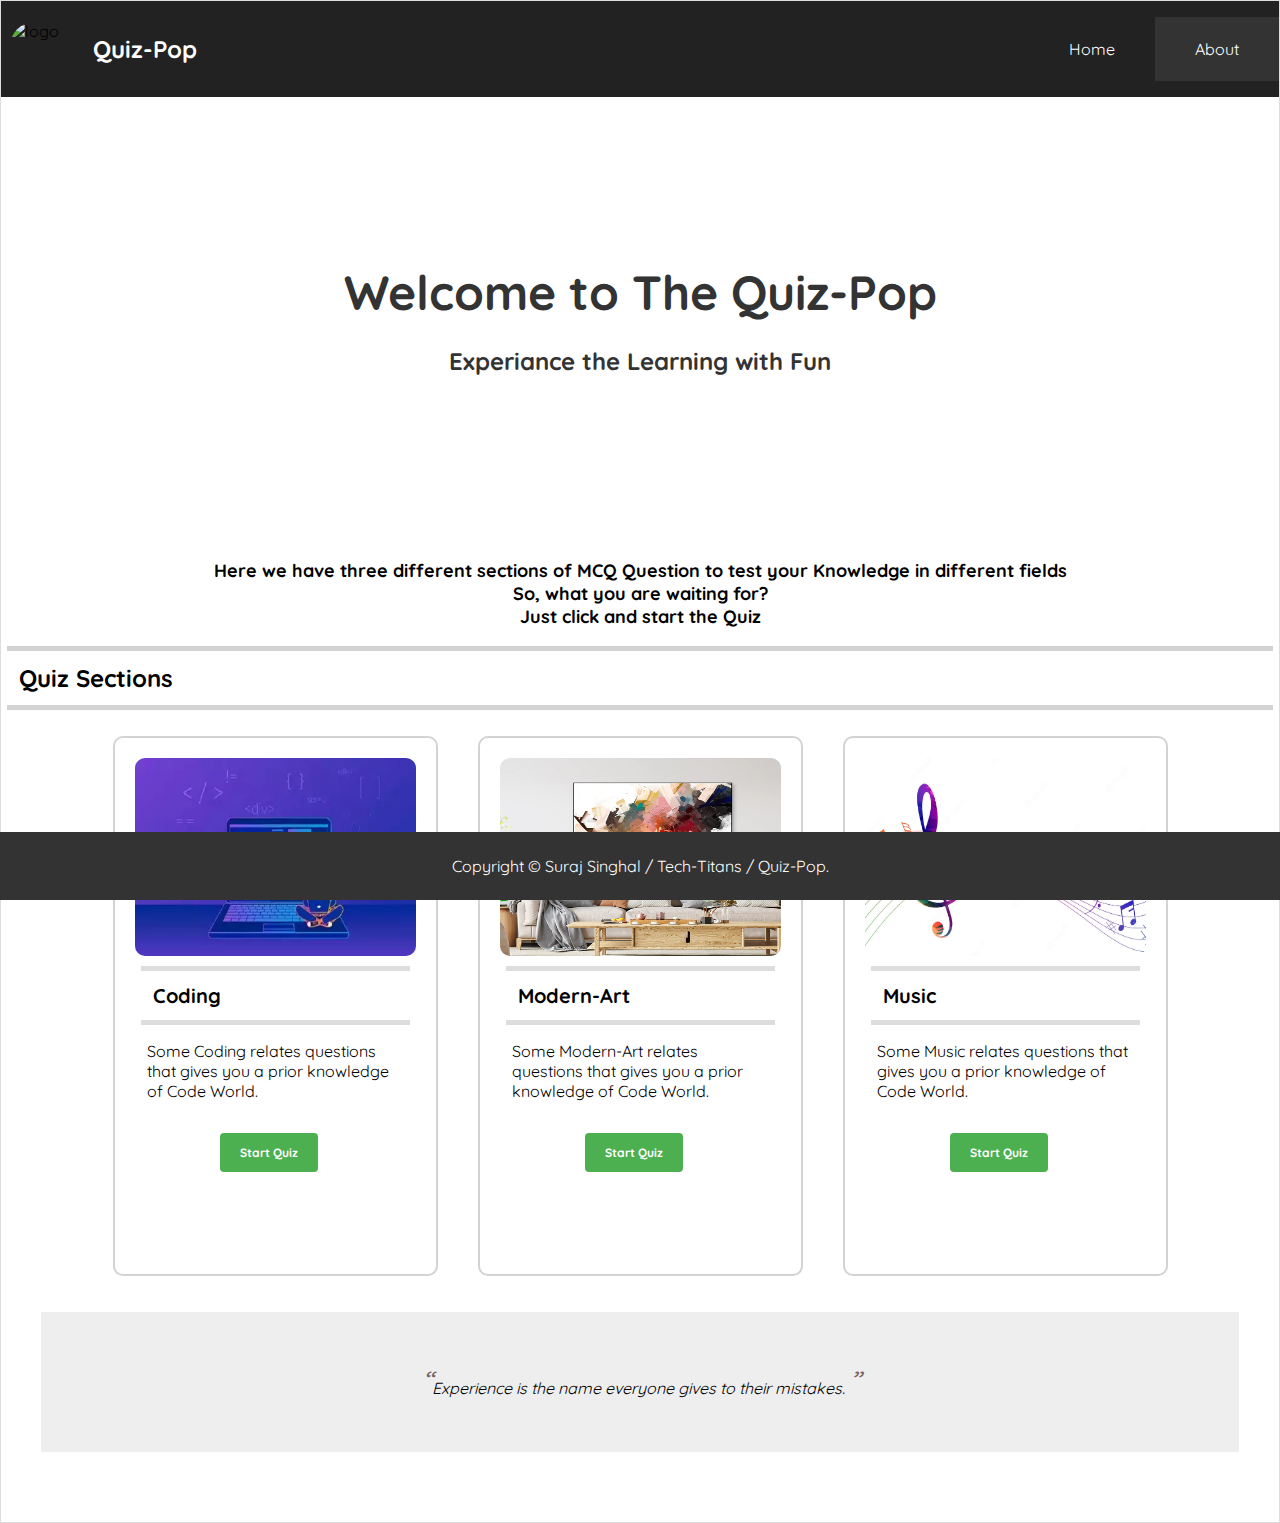
==== src/index.html @ 82d3ad7a "Add files via upload" ====
<!DOCTYPE html>
<html lang="en">

<head>
    <meta charset="UTF-8">
    <meta http-equiv="X-UA-Compatible" content="IE=edge">
    <meta name="viewport" content="width=device-width, initial-scale=1.0">
    <title>Tech-Titans/Quiz-Pop</title>


    <link href="https://fonts.googleapis.com/css2?family=Quicksand:wght@300;400;500;600;700&display=swap"
        rel="stylesheet">
<link rel="stylesheet" href="index.css">

   
</head>

<body>
    <div class="page-container">

        <div class="nav">

            <nav>

                <div class="logo">
                    <img src="/2D3436(1).png" alt="logo">
                    <div class="title">
                        Quiz-Pop
                    </div>
                </div>



                <ul>
                    <li class="active">
                        <a href="/index.html">Home</a>
                    </li>

                    <li>
                        <a href="about.html">About</a>
                    </li>

                </ul>
            </nav>
        </div>


        <div class="banner">
            <div class="heading">
                <b>Welcome to The Quiz-Pop</b>
                <br>
                <small>Experiance the Learning with Fun</small>
            </div>
        </div>

        <div class="maintext">
            <b>Here we have three different sections of MCQ Question to test your Knowledge in different fields <br>
            So, what you are waiting for?<br>
            Just click and start the Quiz</b>
        </div>

        



        <h3 class="titles">Quiz Sections</h3>


        <div class="projects">


            <div class="project">
                <img src="/Coding-for-students-Learn-with-these-7-apps.webp" alt="">
                <h4>Coding</h4>
                <p>Some Coding relates questions that gives you a prior knowledge of Code World.</p>



                <a href="/coding.html">Start Quiz</a>

            </div>


            <div class="project">
                <img src="/wmpaintff078_500x.webp" alt="">
                <h4>Modern-Art</h4>
                <p>Some Modern-Art relates questions that gives you a prior knowledge of Code World.</p>

                <a href="/morden-art.html">Start Quiz</a>

            </div>



            <div class="project">
                <img src="/musical-pentagram-sound-waves-notes-background_1017-33911.avif" alt="">
                <h4>Music</h4>
                <p>Some Music relates questions that gives you a prior knowledge of Code World.</p>

                <a href="/music.html">Start Quiz</a>

            </div>



        </div>




        <blockquote class="quote">Experience is the name everyone gives to their mistakes.
        </blockquote>


        <div class="footer">

            Copyright &copy; Suraj Singhal / Tech-Titans / Quiz-Pop.
        </div>


    </div>
</body>

</html>
---- src/index.css ----
html {
font-family: 'Quicksand', sans-serif;
min-height: 100vh;
max-width: 1500px;
background-color: white;
margin: 0 auto;
}

body {
margin: 0 auto;
background-color: white;
border: 1px solid #ddd;
}


.page-container {
margin: 0px;
margin-bottom: 70px;
}

nav {
background-color: #222222;
display: flex;
flex-direction: row;
justify-content: space-between;
}

nav .logo {
display: flex;
align-items: center;
}

nav .logo img {
width: 56px;
height: 56px;
padding: 8px;
border-radius: 50%;
}

nav .logo .title {
color: white;
font-size: 24px;
font-weight: bold;
padding-left: 20px;
}

nav ul {
display: flex;
flex-direction: row;
flex-wrap: wrap;
justify-content: flex-start;
list-style: none;
}

nav ul li {
color: white;
padding: 22px 40px;
background-color: #333333;
}

.active {
background-color: #222222;
}

nav ul li a {
color: white;
text-decoration: none;
}



.banner {
display: flex;
justify-content: center;
align-items: center;
width: 100%;
height: 450px;
background-size:cover;
background-image: url(/images\ \(10\).jpeg);
text-align: center;
}

@keyframes appear {
from {
  opacity: 0.0;
  top: -100px;
}

to {
   opacity: 1.0;
   top: 0.0;
}
}

.banner .heading {
flex: 1;
justify-self: center;
color:#333333;
font-size: 3em;
font-weight: bold;
position: relative;
animation: appear 1s ease-in-out 0s forwards;
}

.banner .heading small {
font-size: 24px;
color:#333333;
}


.maintext {
font-size: 18px;
padding: 12px;
text-align: center;
}


.subtext {
display: flex;
}


.subtext div {
padding: 20px;
margin: 10px;
border-radius: 10px;
color: white;
}

.subtext .red {
background-color: rgb(238, 64, 61);
}


.subtext .yellow {
background-color: rgb(207, 157, 50);
}


.subtext .green {
background-color: rgb(65, 153, 65);
}


.quote {
display: block;
background-color: #eeeeee;
padding: 50px;
text-align: center;
font-style: italic;
}


.quote::before {
display: inline-block;
content: open-quote;
color: #766060;
font-size: 32px;
}


.quote::after {
display: inline-block;
content: close-quote;
color: #766060;
font-size: 32px;
}

.titles {
font-size: 24px;
padding: 12px;
margin: 6px;
border-top: 5px solid #d3d3d3;
border-bottom: 5px solid #d3d3d3;

}


.projects {
display: flex;
flex-direction: row;
justify-content: center;
flex-wrap: wrap;
}



.project {
height: 60vh;
flex-basis: 325px;
box-sizing: border-box;
padding: 20px;
margin: 20px;
border: 2px solid #d3d3d3;
border-radius: 10px;

}


.project h4 {
font-size: 20px;
padding: 12px;
margin: 6px;
border-top: 5px solid #ddd;
border-bottom: 5px solid #ddd;

}



.project p {
padding: 0px 12px;
margin-bottom: 40px;
}



.project img {
width: 100%;
height: 40%;
border-radius: 10px;
transition: all 0.5s ease-in-out;
}



.project img:hover {
transform: scale(0.95);
opacity: 0.5;
}



.project a {
justify-content: center;
margin-left: 85px;
/* margin-top: /; */
background-color: #4caf50;
color: White;
padding: 12px 20px;
border: none;
border-radius: 4px;
width: 100%;
font-size: 12px;
font-weight: bold;
text-decoration: none;

}


.project a:hover {
background-color: #45a049;

}


.gallery {
display: grid;
grid-template-columns: repeat(4, 1fr);
grid-template-rows: repeat(3, 1fr);
grid-gap: 8px;
padding: 12px;
}


.gallery-item {
width: 100%;
height: 100%;
transition: all 0.25s ease-in-out;
}

.gallery-item:hover {
transform: scale(0.95);
}


.gallery-item img {
width: 100%;
height: 100%;
object-fit: cover;
}


.gallery-item-1 {
grid-column: 1/2;
grid-row: 1/2;
}

.gallery-item-2 {
grid-column: 2/3;
grid-row: 1/2;
}

.gallery-item-3 {
grid-column: 3/5;
grid-row: 1/3;
}

.gallery-item-4 {
grid-column: 1/3;
grid-row: 2/4;
}

.gallery-item-5 {
grid-column: 3/4;
grid-row: 3/4;
}

.gallery-item-6 {
grid-column: 4/5;
grid-row: 3/4;
}



.container {
display: flex;
border-radius: 5px;
background-color: #f2f2f2;
padding: 20px;
margin: 0px 0px;
}


.container form {
flex: 1;
}

.footer {
position: fixed;
left: 0;
right: 0;
bottom: 0;
background-color: #333333;
color: White;
text-align: center;
padding: 24px;
}


/* Tablets */
@media all and (max-width: 800px) {
nav { justify-content: flex-start;

}
nav ul {
justify-content: space-between;
}
}

/* Phones */
@media all and (max-width: 600px) {
nav {
    flex-direction: column;
    align-items: center;
}

nav ul {
    width: 100%;
    flex-direction: column;
    align-items: stretch;
}

nav ul li {
    text-align: center;
}

.container {
    flex-direction: column;
}

.container .map {
    margin-left: 0px;
}
}
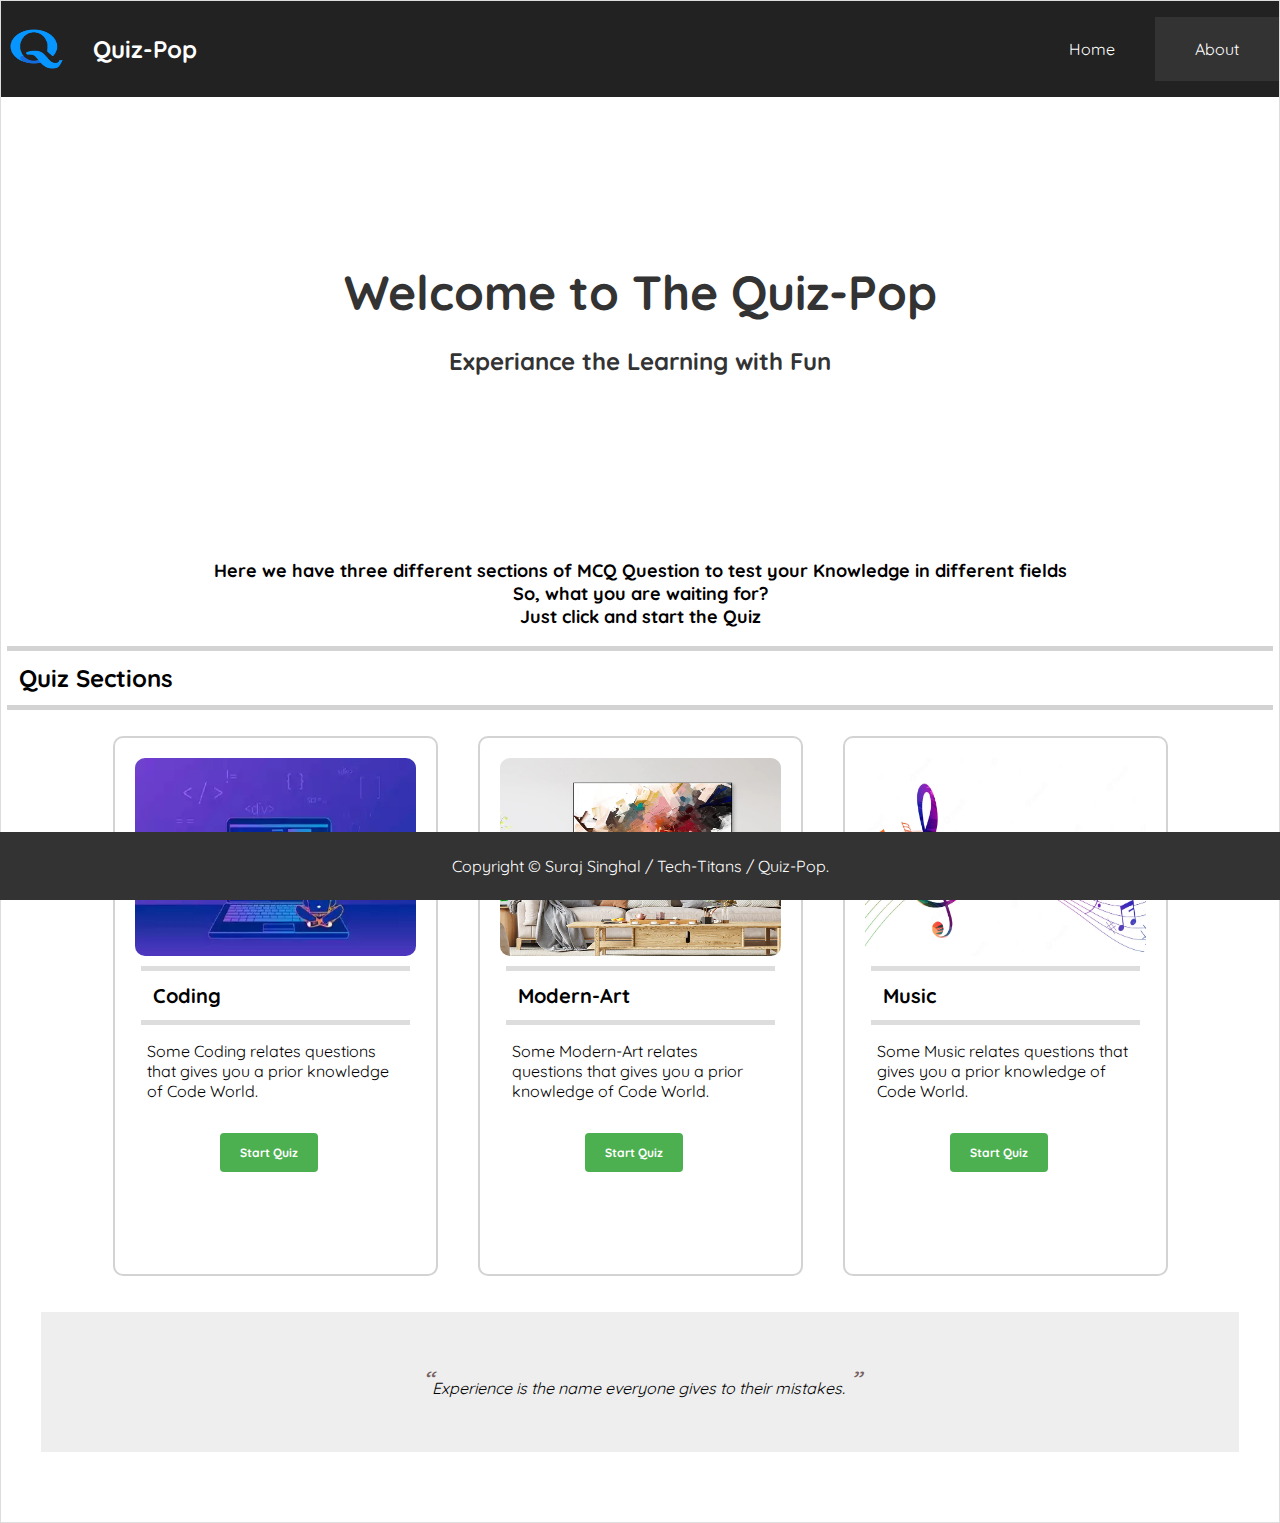
==== commit 539265a6: "Update index.html" ====
--- a/src/index.html
+++ b/src/index.html
@@ -23,7 +23,7 @@
             <nav>
 
                 <div class="logo">
-                    <img src="/2D3436(1).png" alt="logo">
+                    <img src="/src/2D3436(1).png" alt="logo">
                     <div class="title">
                         Quiz-Pop
                     </div>
@@ -70,7 +70,7 @@
 
 
             <div class="project">
-                <img src="/Coding-for-students-Learn-with-these-7-apps.webp" alt="">
+                <img src="/src/Coding-for-students-Learn-with-these-7-apps.webp" alt="">
                 <h4>Coding</h4>
                 <p>Some Coding relates questions that gives you a prior knowledge of Code World.</p>
 
@@ -82,7 +82,7 @@
 
 
             <div class="project">
-                <img src="/wmpaintff078_500x.webp" alt="">
+                <img src="/src/wmpaintff078_500x.webp" alt="">
                 <h4>Modern-Art</h4>
                 <p>Some Modern-Art relates questions that gives you a prior knowledge of Code World.</p>
 
@@ -93,7 +93,7 @@
 
 
             <div class="project">
-                <img src="/musical-pentagram-sound-waves-notes-background_1017-33911.avif" alt="">
+                <img src="/src/musical-pentagram-sound-waves-notes-background_1017-33911.avif" alt="">
                 <h4>Music</h4>
                 <p>Some Music relates questions that gives you a prior knowledge of Code World.</p>
 
@@ -121,4 +121,4 @@
     </div>
 </body>
 
-</html>+</html>
